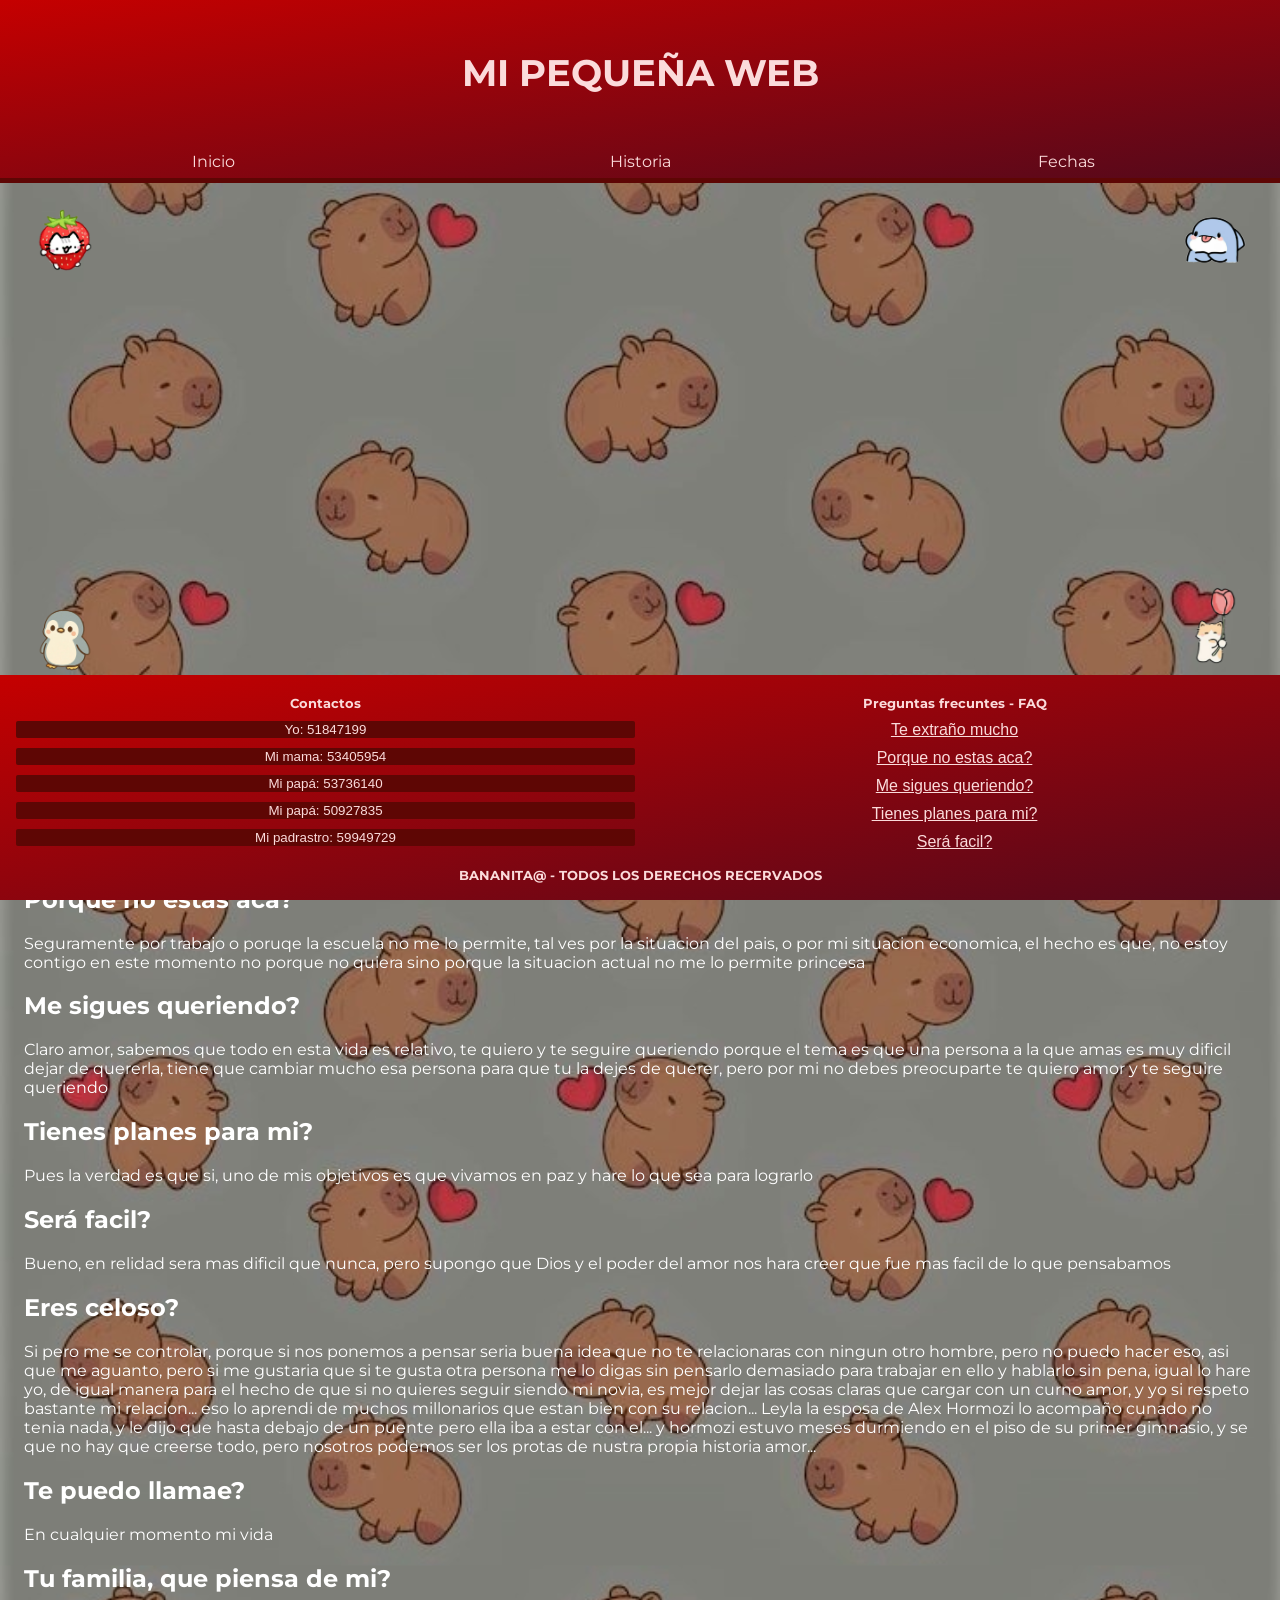
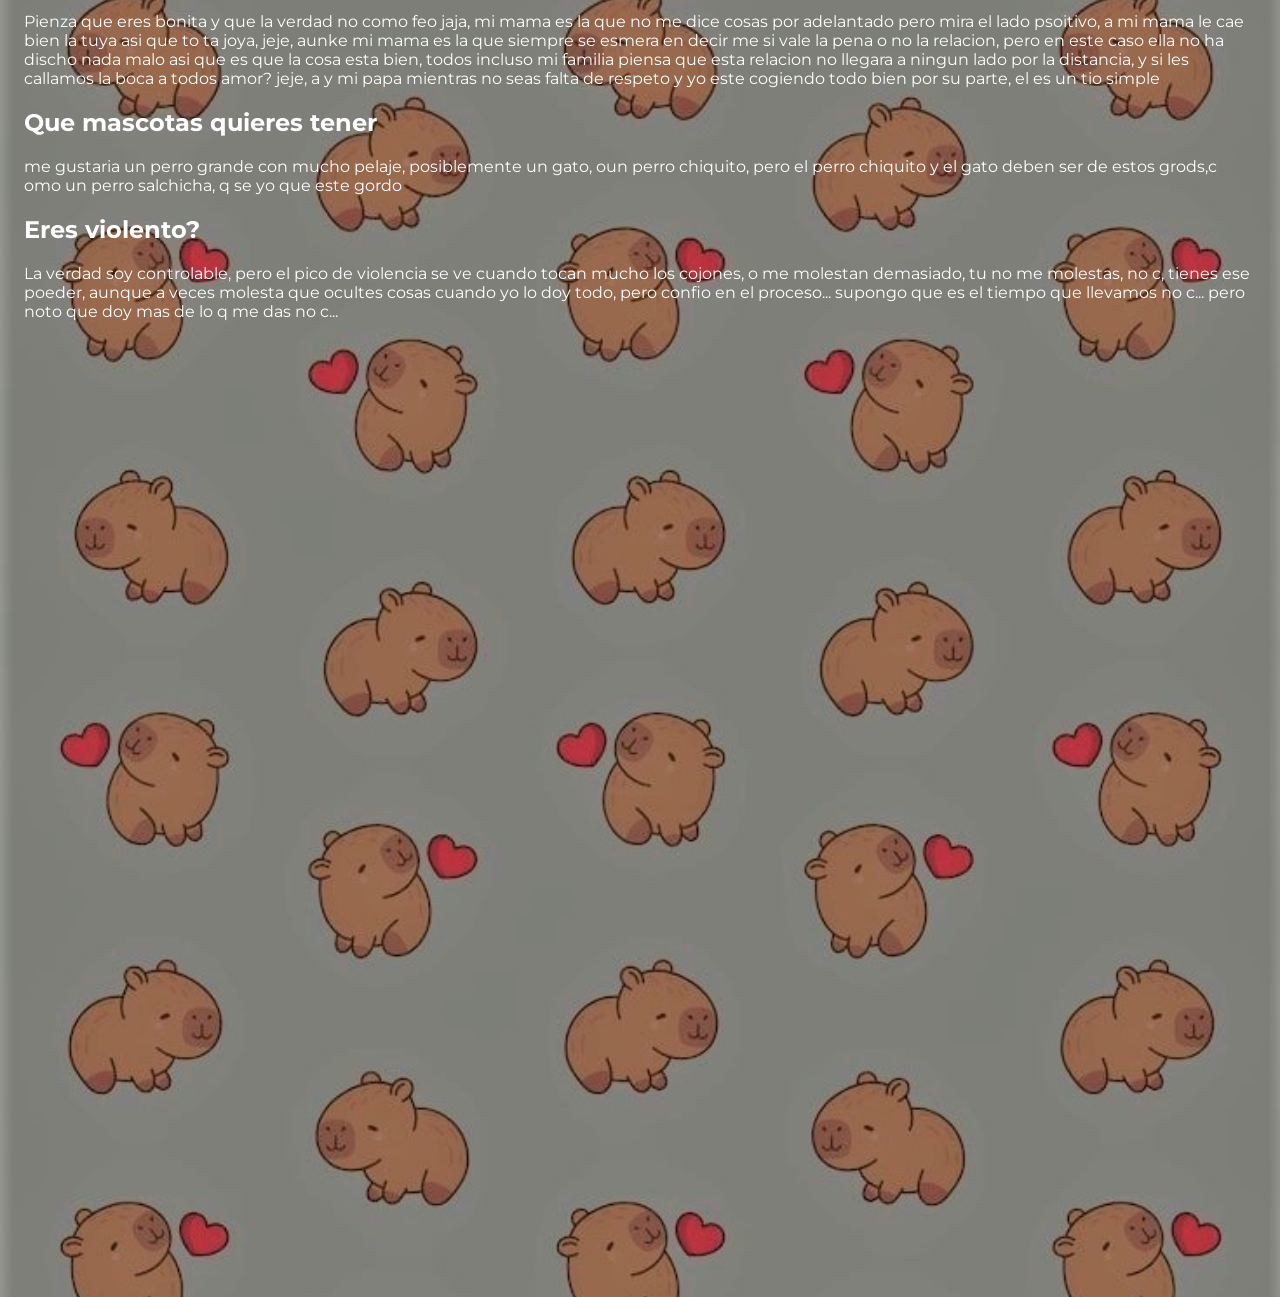
==== src/pages/FAQ.html @ 12393810 "Add files via upload" ====
<!doctype html>
<html lang="en">
  <head>
    <meta charset="UTF-8" />
    <meta name="viewport" content="width=device-width, initial-scale=1.0" />
    <title>Fechas</title>

    <link rel="stylesheet" href="../styles/styles.css" />

    <link rel="stylesheet" href="../styles/header_styles.css" />
    <link rel="stylesheet" href="../styles/hero_styles.css" />
    <link rel="stylesheet" href="../styles/footer_styles.css" />
    <link rel="stylesheet" href="../styles/FAQ_styles.css" />

    <style>
      @import url("https://fonts.googleapis.com/css2?family=League+Spartan:wght@100..900&family=Montserrat:ital,wght@0,100..900;1,100..900&display=swap");
    </style>
  </head>
  <body>
    <header>
      <h1 class="header_title">MI PEQUEÑA WEB</h1>
      <nav class="header_nav">
        <a class="nav_link" href="../../index.html">Inicio</a>
        <a class="nav_link" href="historia.html">Historia</a>
        <a class="nav_link" href="#">Fechas</a>
      </nav>
    </header>

    <img src="../../media/img/BackgroundEraser_20260227_184609187.png" alt="imagenes" class="imagenes1">
    <img src="../../media/img/BackgroundEraser_20260227_184623193.png" alt="imagenes" class="imagenes2">
    <img src="../../media/img/BackgroundEraser_20260227_184650913.png" alt="imagenes" class="imagenes3">
    <img src="../../media/img/BackgroundEraser_20260227_184728638.png" alt="imagenes" class="imagenes4">

    <section class="FAQ">
      <h1 class="FAQ_title">Preguntas frecuentes</h1>

      <div class="FAQ_contenedor" href="">
        <h2>Te extraño mucho</h2>
        <p>
          Amor, puedes llamarme cuando quieras usando los numeros de abajo, si
          estrañas mi voz o algo no te preocupes estare ahi para ti
        </p>
      </div>
      <div class="FAQ_contenedor" href="">
        <h2>Porque no estas aca?</h2>
        <p>
          Seguramente por trabajo o poruqe la escuela no me lo permite, tal ves por la situacion del pais, o por mi situacion economica, el hecho es que, no estoy contigo en este momento no porque no quiera sino porque la situacion actual no me lo permite princesa
        </p>
      </div>
      <div class="FAQ_contenedor" href="">
        <h2>Me sigues queriendo?</h2>
        <p>
          Claro amor, sabemos que todo en esta vida es relativo, te quiero y te seguire queriendo porque el tema es que una persona a la que amas es muy dificil dejar de quererla, tiene que cambiar mucho esa persona para que tu la dejes de querer, pero por mi no debes preocuparte te quiero amor y te seguire queriendo
        </p>
      </div>
      <div class="FAQ_contenedor" href="">
        <h2>Tienes planes para mi?</h2>
        <p>
          Pues la verdad es que si, uno de mis objetivos es que vivamos en paz y hare lo que sea para lograrlo
        </p>
      </div>
      <div class="FAQ_contenedor" href="">
        <h2>Será facil?</h2>
        <p>
          Bueno, en relidad sera mas dificil que nunca, pero supongo que Dios y el poder del amor nos hara creer que fue mas facil de lo que pensabamos
        </p>
      </div>
      <div class="FAQ_contenedor" href="">
        <h2>Eres celoso?</h2>
        <p>
          Si pero me se controlar, porque si nos ponemos a pensar seria buena idea que no te relacionaras con ningun otro hombre, pero no puedo hacer eso, asi que me aguanto, pero si me gustaria que si te gusta otra persona me lo digas sin pensarlo demasiado para trabajar en ello y hablarlo sin pena, igual lo hare yo, de igual manera para el hecho de que si no quieres seguir siendo mi novia, es mejor dejar las cosas claras que cargar con un curno amor, y yo si respeto bastante mi relacion... eso lo aprendi de muchos millonarios que estan bien con su relacion... Leyla la esposa de Alex Hormozi lo acompaño cunado no tenia nada, y le dijo que hasta debajo de un puente pero ella iba a estar con el... y hormozi estuvo meses durmiendo en el piso de su primer gimnasio, y se que no hay que creerse todo, pero nosotros podemos ser los protas de nustra propia historia amor...
        </p>
      </div>
      <div class="FAQ_contenedor" href="">
        <h2>Te puedo llamae?</h2>
        <p>
          En cualquier momento mi vida
        </p>
      </div>
      <div class="FAQ_contenedor" href="">
        <h2>Tu familia, que piensa de mi?</h2>
        <p>
          Pienza que eres bonita y que la verdad no como feo jaja, mi mama es la que no me dice cosas por adelantado pero mira el lado psoitivo, a mi mama le cae bien la tuya asi que to ta joya, jeje, aunke mi mama es la que siempre se esmera en decir me si vale la pena o no la relacion, pero en este caso ella no ha discho nada malo asi que es que la cosa esta bien, todos incluso mi familia piensa que esta relacion no llegara a ningun lado por la distancia, y si les callamos la boca a todos amor? jeje, a y mi papa mientras no seas falta de respeto y yo este cogiendo todo bien por su parte, el es un tio simple
        </p>
      </div>
      <div class="FAQ_contenedor" href="">
        <h2>Que mascotas quieres tener</h2>
        <p>
          me gustaria un perro grande con mucho pelaje, posiblemente un gato, oun perro chiquito, pero el perro chiquito y el gato deben ser de estos grods,c omo un perro salchicha, q se yo que este gordo
        </p>
      </div>
      <div class="FAQ_contenedor" href="">
        <h2>Eres violento?</h2>
        <p>
          La verdad soy controlable, pero el pico de violencia se ve cuando tocan mucho los cojones, o me molestan demasiado, tu no me molestas, no c, tienes ese poeder, aunque a veces molesta que ocultes cosas cuando yo lo doy todo, pero confio en el proceso... supongo que es el tiempo que llevamos no c... pero noto que doy mas de lo q me das no c... 
        </p>
      </div>
    </section>

    <footer>
        
        <div class="footer_contactos">
            
            <h3 class="footer_contactos_title">Contactos</h3>
            <button onclick="llamarme()" class="footer_contactos_button">Yo: 51847199</button>
            <button onclick="llamarmeMama()" id="mama" class="footer_contactos_button">Mi mama: 53405954</button>
            <button onclick="llamarmePapa()" id="papa" class="footer_contactos_button">Mi papá: 53736140</button>
            <button onclick="llamarmePapacorp()" id="papacorp" class="footer_contactos_button">Mi papá: 50927835</button>
            <button onclick="llamarmePadrastro()" id="padrastro" class="footer_contactos_button">Mi padrastro: 59949729</button>

        </div>
        <div class="footer_FAQ">
            <h3 class="footer_FAQ_title">Preguntas frecuntes - FAQ</h3>
            <a class="footer_FAQ_link" href="FAQ.html">Te extraño mucho</a>
            <a class="footer_FAQ_link" href="FAQ.html">Porque no estas aca?</a>
            <a class="footer_FAQ_link" href="FAQ.html">Me sigues queriendo?</a>
            <a class="footer_FAQ_link" href="FAQ.html">Tienes planes para mi?</a>
            <a class="footer_FAQ_link" href="FAQ.html">Será facil?</a>
        </div>
        <h3 class="footer_title">BANANITA@ - TODOS LOS DERECHOS RECERVADOS</h3>
    </footer>
    <script src="../script/telefonos.js"></script>
  </body>
</html>
---- src/styles/styles.css ----
@import url("https://fonts.googleapis.com/css2?family=Imperial+Script&family=Montserrat:ital,wght@0,100..900;1,100..900&display=swap");

:root {
  --color-primario: #830806;
  --color-primario-oscuro: #5e0604;
  --color-secundario: #fbdbdb;
  --color-text: #ffffff;

  --color-degradado: #ee0039;
  --color-degradado2: #54091b;
}

html {
  width: 100vw;
  height: 100vh;
}

body {
  background: url(../../media/img/1d46156795eb506b9d9f5d7898989790.jpg);
  background-size: cover;
  background-position: center;
  color: var(--color-text);
  font-family: "Montserrat", sans-serif;
  font-optical-sizing: auto;
  font-weight: 400;
  font-style: normal;

  width: 100%;
  height: 100%;

  margin: 0;

  position: absolute;
}

.imagenes1 {
  position: fixed;
  width: 120px;
  left: 5px;
  bottom: 200px;
  z-index: 9999;
}
.imagenes2 {
  position: fixed;
  width: 120px;
  right: 5px;
  bottom: 200px;

  z-index: 9999;
}
.imagenes3 {
  position: fixed;
  width: 120px;
  z-index: 9999;
  left: 5px;
  top: 180px;
}
.imagenes4 {
  position: fixed;
  width: 120px;
  z-index: 9999;
  right: 5px;
  top: 180px;
}

@keyframes corazon {
  0% {
    transform: scale(1);
  }

  20% {
    opacity: 1;
    transform: scale(1.3);
  }
  40% {
    opacity: 1;
    transform: scale(1.1);
  }
  60% {
    opacity: 1;
    transform: scale(1.2);
  }
  80% {
    transform: scale(1);
  }
}

.corazon {
  position: fixed;
  top: 220px;
  right: 44%;
  z-index: 90000;
  opacity: 0.6;
  animation:  3s corazon ease-in-out infinite;
  width: 50px;
}
---- src/styles/header_styles.css ----
header{
    position: fixed;
    top: 0;

    height: 20%;
    width: 100%;
    z-index: 1000px;

    display: flex;
    flex-direction: column;
    align-items: center;
    justify-content: space-between;
    box-sizing: border-box;


    background: linear-gradient(to top left, #54091b , #c50000);
    color: var(--color-secundario);

    
}

.header_title{
    margin: 0;
    padding-top: 50px;
    


    font-size: 2.3rem;
}

nav{
    display: flex;
    align-items: center;
    justify-content: space-around;
    height: 2rem;
    width: 100%;
}
.nav_link{
    display: flex;
    align-items: center;
    justify-content: center;
    text-decoration: none;
    color: var(--color-secundario);
    width: 100%;
    height: 100%;
    text-align: center;

    transition: all 0.2s ease-in-out 0s;

    border-bottom: solid var(--color-primario-oscuro) 5px ;
}
---- src/styles/hero_styles.css ----
.hero{
    width: 100vw;
    height: 100vh;
    


    display: flex;
    flex-direction: column;

    align-items: center;
    justify-content: center;

    background-image: url(../../media/img/1d46156795eb506b9d9f5d7898989790.jpg) cover center repeat;

}


.hero_title{
    font-size: 3rem;
    text-align: center;
    margin: 1rem;
}
.hero_text{
    padding: 1.5rem;
    margin: 0;
    text-align: center;
}
---- src/styles/footer_styles.css ----
footer{
    position: fixed;
    bottom: 0;
    box-sizing: border-box;

    width: 100%;
    height: 25%;
    padding: 1rem;

    display: grid;
    grid-template-columns: 1fr 1fr;
    grid-template-rows: auto auto;
    gap: 10px;

    background: linear-gradient(to top left, #54091b , #c50000);
    color: var(--color-secundario);
    z-index: 1000;

    


}

.footer_title{
    width: 100%;
    margin: 0;
    grid-column: span 2 ;

    font-size: 0.8rem;
    text-align: center;
}

.footer_contactos{
    display: flex;
    flex-direction: column;
    align-items: center;
}

.footer_contactos_button{
    width: 100%;
    margin: 5px;
    border: none;
    box-sizing: border-box;

    background-color: var(--color-primario-oscuro);
    color: var(--color-secundario);
    border-radius: 2px;

}

.footer_contactos_title{
    font-size: 0.8rem;
    margin: 5px;
    text-align: center;
}

.footer_FAQ{
    display: flex;
    flex-direction: column;
    align-items: center;
}
.footer_FAQ_title{
    font-size: 0.8rem;
    margin: 5px;
    text-align: center;
}
.footer_FAQ_link{
    font-family: Arial, Helvetica, sans-serif;
    color: var(--color-secundario);
    margin: 5px;
}
---- src/styles/FAQ_styles.css ----
.FAQ{
    margin-top: 55%;

    padding: 1.5rem;

  
    padding-bottom: 75%;
}
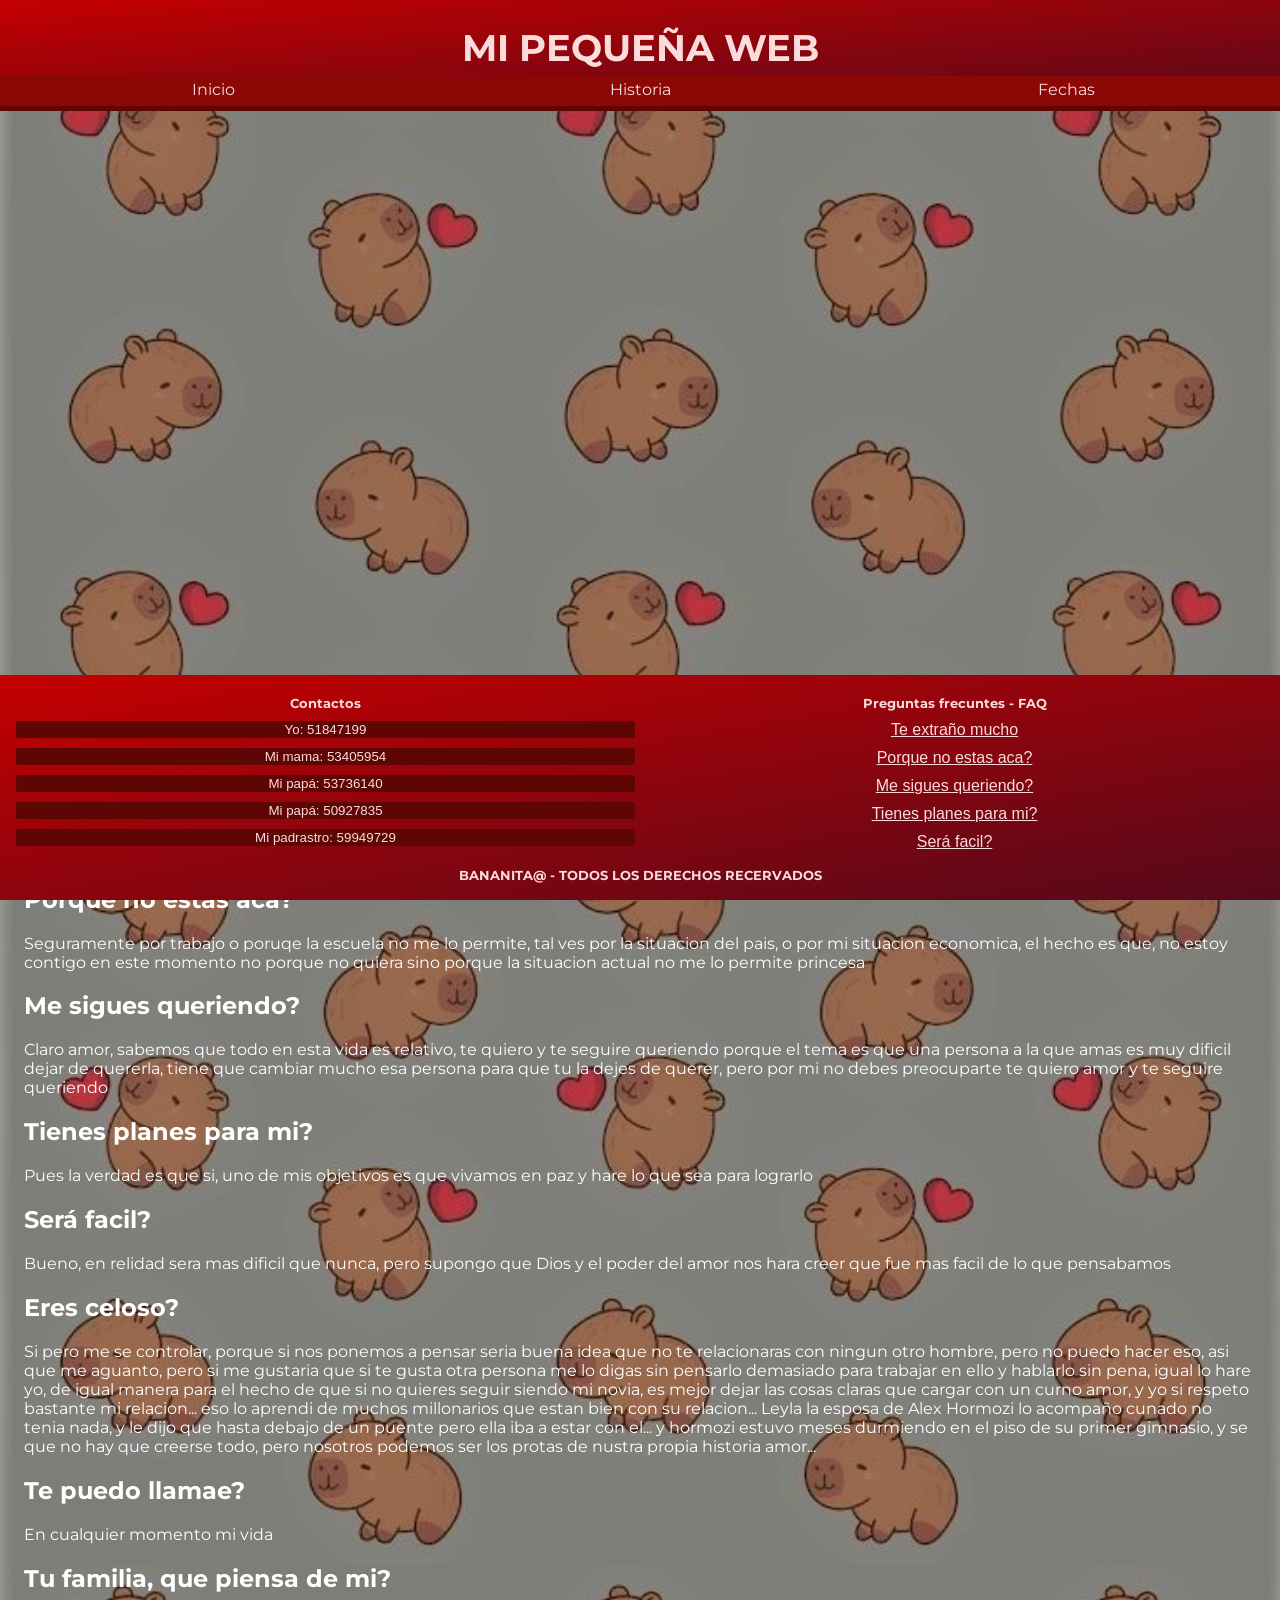
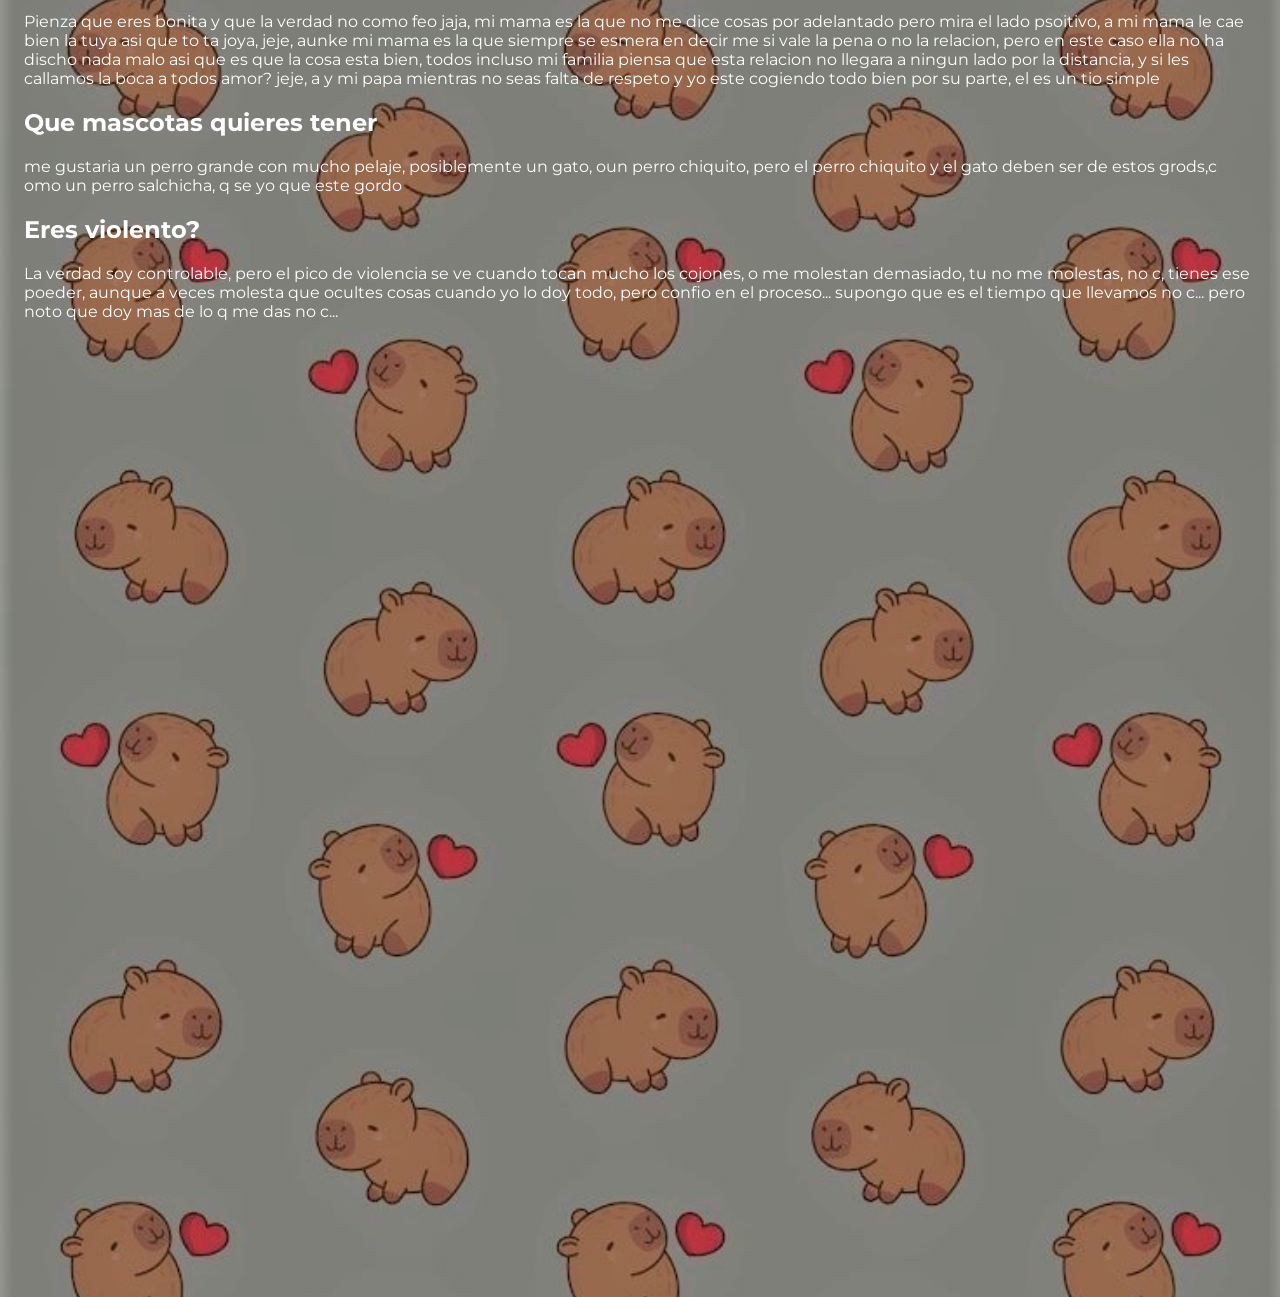
==== commit 3e5f8ee4: "Add files via upload" ====
--- a/src/pages/FAQ.html
+++ b/src/pages/FAQ.html
@@ -26,10 +26,7 @@
       </nav>
     </header>
 
-    <img src="../../media/img/BackgroundEraser_20260227_184609187.png" alt="imagenes" class="imagenes1">
-    <img src="../../media/img/BackgroundEraser_20260227_184623193.png" alt="imagenes" class="imagenes2">
-    <img src="../../media/img/BackgroundEraser_20260227_184650913.png" alt="imagenes" class="imagenes3">
-    <img src="../../media/img/BackgroundEraser_20260227_184728638.png" alt="imagenes" class="imagenes4">
+    
 
     <section class="FAQ">
       <h1 class="FAQ_title">Preguntas frecuentes</h1>
--- a/src/styles/styles.css
+++ b/src/styles/styles.css
@@ -3,6 +3,7 @@
 :root {
   --color-primario: #830806;
   --color-primario-oscuro: #5e0604;
+  --color-primario-claro: #8c0806;
   --color-secundario: #fbdbdb;
   --color-text: #ffffff;
 
@@ -35,32 +36,32 @@
 
 .imagenes1 {
   position: fixed;
-  width: 120px;
-  left: 5px;
-  bottom: 200px;
+  width: 90px;
+  left: 1px;
+  bottom: 240px;
   z-index: 9999;
 }
 .imagenes2 {
   position: fixed;
-  width: 120px;
-  right: 5px;
-  bottom: 200px;
+  width: 90px;
+  right: 1px;
+  bottom: 240px;
 
   z-index: 9999;
 }
 .imagenes3 {
   position: fixed;
-  width: 120px;
+  width: 90px;
   z-index: 9999;
-  left: 5px;
-  top: 180px;
+  left: 1px;
+  top: 120px;
 }
 .imagenes4 {
   position: fixed;
-  width: 120px;
+  width: 90px;
   z-index: 9999;
-  right: 5px;
-  top: 180px;
+  right: 1px;
+  top: 120px;
 }
 
 @keyframes corazon {
@@ -87,7 +88,7 @@
 
 .corazon {
   position: fixed;
-  top: 220px;
+  top: 150px;
   right: 44%;
   z-index: 90000;
   opacity: 0.6;
--- a/src/styles/header_styles.css
+++ b/src/styles/header_styles.css
@@ -2,7 +2,7 @@
     position: fixed;
     top: 0;
 
-    height: 20%;
+    height: 12%;
     width: 100%;
     z-index: 1000px;
 
@@ -21,7 +21,8 @@
 
 .header_title{
     margin: 0;
-    padding-top: 50px;
+    padding-top: 25px;
+    padding-bottom: 5px;
     
 
 
@@ -34,6 +35,7 @@
     justify-content: space-around;
     height: 2rem;
     width: 100%;
+    background-color: var(--color-primario-claro);
 }
 .nav_link{
     display: flex;
--- a/src/styles/hero_styles.css
+++ b/src/styles/hero_styles.css
@@ -1,6 +1,6 @@
 .hero{
     width: 100vw;
-    height: 100vh;
+    height: 90vh;
     
 
 
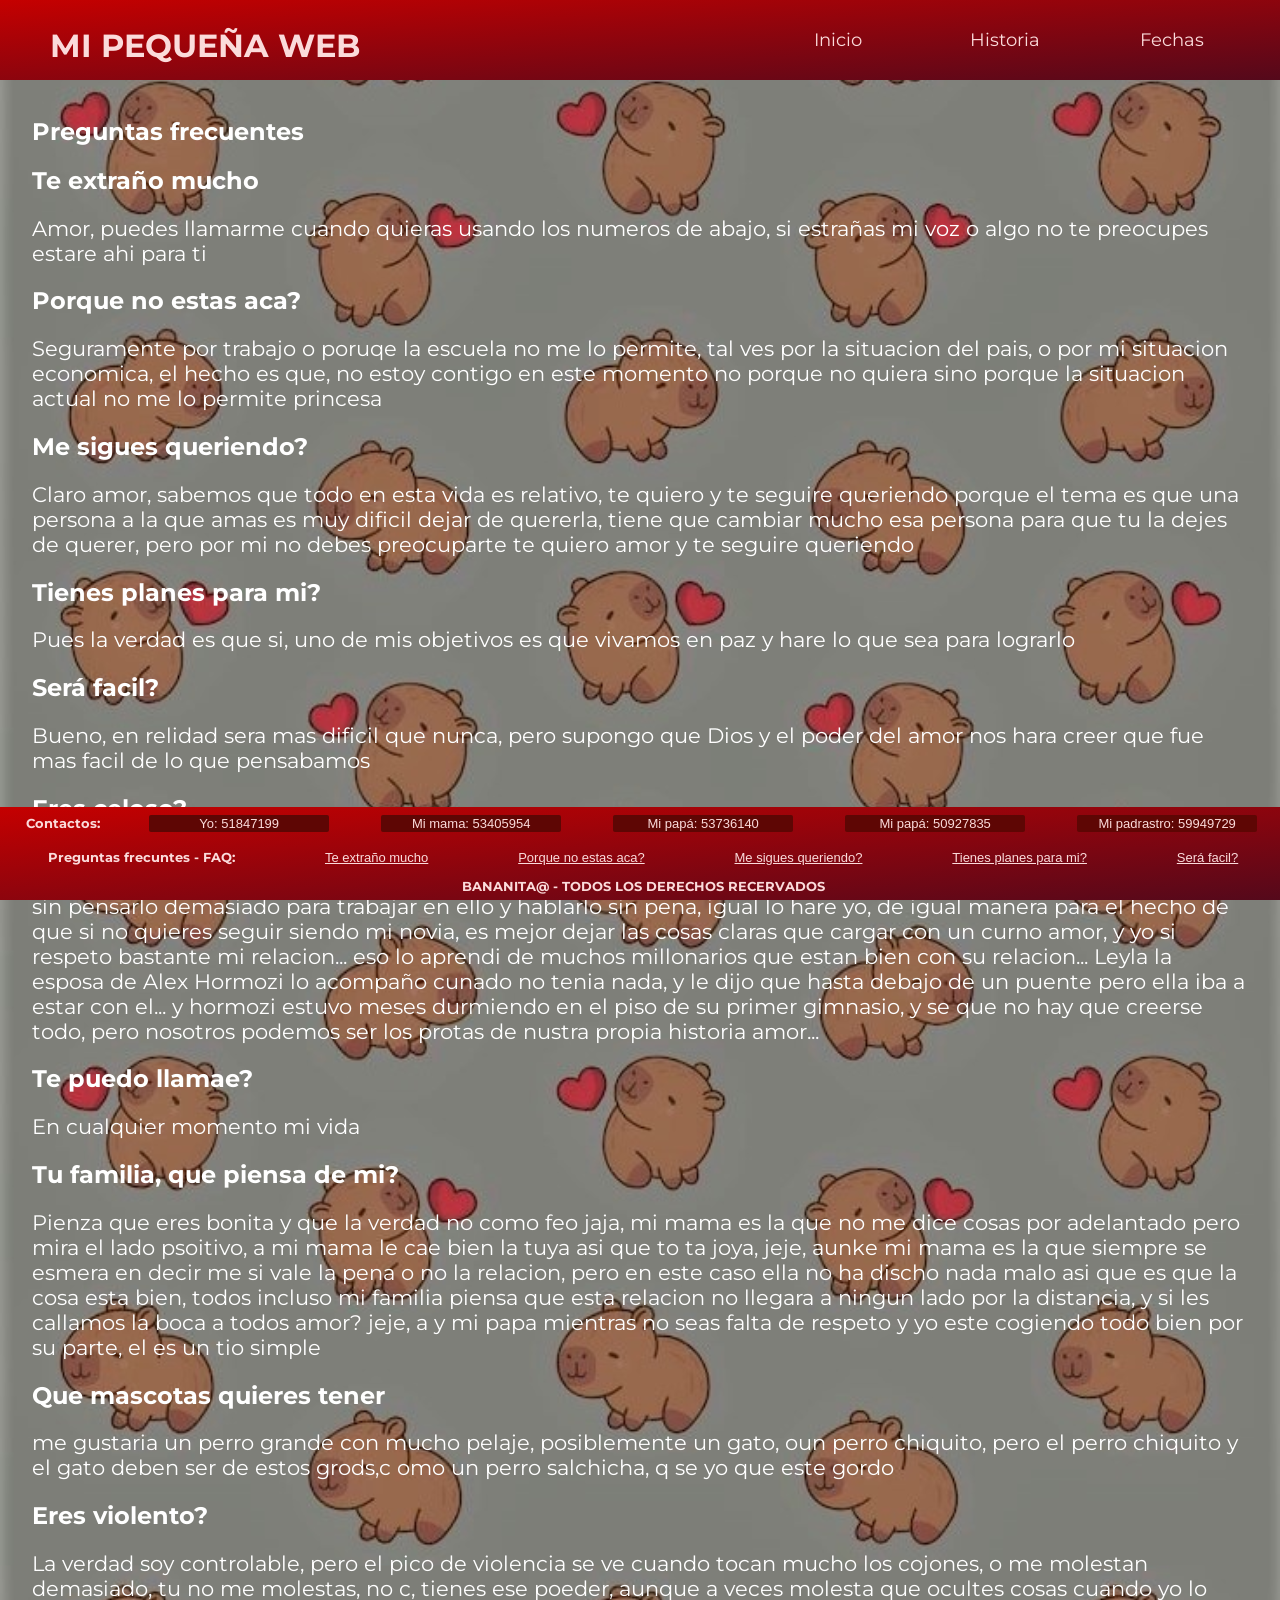
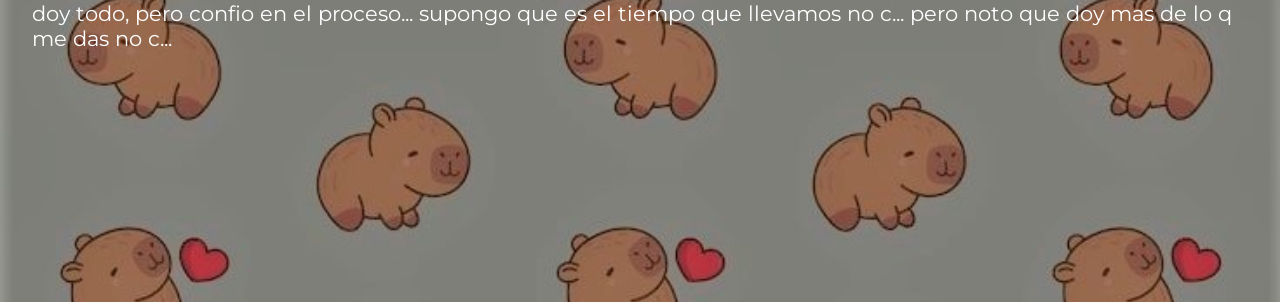
==== commit 3db1cde1: "Add files via upload" ====
--- a/src/pages/FAQ.html
+++ b/src/pages/FAQ.html
@@ -22,7 +22,7 @@
       <nav class="header_nav">
         <a class="nav_link" href="../../index.html">Inicio</a>
         <a class="nav_link" href="historia.html">Historia</a>
-        <a class="nav_link" href="#">Fechas</a>
+        <a class="nav_link" href="fechas.html">Fechas</a>
       </nav>
     </header>
 
@@ -98,7 +98,7 @@
         
         <div class="footer_contactos">
             
-            <h3 class="footer_contactos_title">Contactos</h3>
+            <h3 class="footer_contactos_title">Contactos:</h3>
             <button onclick="llamarme()" class="footer_contactos_button">Yo: 51847199</button>
             <button onclick="llamarmeMama()" id="mama" class="footer_contactos_button">Mi mama: 53405954</button>
             <button onclick="llamarmePapa()" id="papa" class="footer_contactos_button">Mi papá: 53736140</button>
@@ -107,7 +107,7 @@
 
         </div>
         <div class="footer_FAQ">
-            <h3 class="footer_FAQ_title">Preguntas frecuntes - FAQ</h3>
+            <h3 class="footer_FAQ_title">Preguntas frecuntes - FAQ:</h3>
             <a class="footer_FAQ_link" href="FAQ.html">Te extraño mucho</a>
             <a class="footer_FAQ_link" href="FAQ.html">Porque no estas aca?</a>
             <a class="footer_FAQ_link" href="FAQ.html">Me sigues queriendo?</a>
--- a/src/styles/styles.css
+++ b/src/styles/styles.css
@@ -33,65 +33,3 @@
 
   position: absolute;
 }
-
-.imagenes1 {
-  position: fixed;
-  width: 90px;
-  left: 1px;
-  bottom: 240px;
-  z-index: 9999;
-}
-.imagenes2 {
-  position: fixed;
-  width: 90px;
-  right: 1px;
-  bottom: 240px;
-
-  z-index: 9999;
-}
-.imagenes3 {
-  position: fixed;
-  width: 90px;
-  z-index: 9999;
-  left: 1px;
-  top: 120px;
-}
-.imagenes4 {
-  position: fixed;
-  width: 90px;
-  z-index: 9999;
-  right: 1px;
-  top: 120px;
-}
-
-@keyframes corazon {
-  0% {
-    transform: scale(1);
-  }
-
-  20% {
-    opacity: 1;
-    transform: scale(1.3);
-  }
-  40% {
-    opacity: 1;
-    transform: scale(1.1);
-  }
-  60% {
-    opacity: 1;
-    transform: scale(1.2);
-  }
-  80% {
-    transform: scale(1);
-  }
-}
-
-.corazon {
-  position: fixed;
-  top: 150px;
-  right: 44%;
-  z-index: 90000;
-  opacity: 0.6;
-  animation:  3s corazon ease-in-out infinite;
-  width: 50px;
-}
--- a/src/styles/header_styles.css
+++ b/src/styles/header_styles.css
@@ -1,53 +1,150 @@
-header{
-    position: fixed;
-    top: 0;
+header {
+  position: fixed;
+  top: 0;
 
-    height: 12%;
-    width: 100%;
-    z-index: 1000px;
+  height: 80px;
+  width: 100%;
+  z-index: 1000px;
 
-    display: flex;
-    flex-direction: column;
+  display: flex;
+  flex-direction: column;
+  align-items: center;
+  justify-content: space-between;
+  box-sizing: border-box;
+
+  background: linear-gradient(to top left, #54091b, #c50000);
+  color: var(--color-secundario);
+}
+
+.header_title {
+  margin: 0;
+  padding-top: 25px;
+  padding-bottom: 5px;
+
+  font-size: 2rem;
+}
+
+nav {
+  display: flex;
+  align-items: center;
+  justify-content: space-around;
+  height: 2rem;
+  width: 100%;
+  background-color: var(--color-primario-claro);
+}
+.nav_link {
+  display: flex;
+  align-items: center;
+  justify-content: center;
+  text-decoration: none;
+  color: var(--color-secundario);
+  width: 100%;
+  height: 100%;
+  text-align: center;
+
+  transition: all 0.2s ease-in-out 0s;
+
+  border-bottom: solid var(--color-primario-oscuro) 5px;
+}
+
+@media (min-width: 992px) {
+  header {
+    flex-direction: row;
     align-items: center;
     justify-content: space-between;
     box-sizing: border-box;
+  }
+  .header_title {
+    margin: 0;
+    padding-top: 15px;
+    padding-bottom: 5px;
+    margin-left: 50px;
 
+    font-size: 2rem;
+  }
 
-    background: linear-gradient(to top left, #54091b , #c50000);
-    color: var(--color-secundario);
-
-    
-}
-
-.header_title{
-    margin: 0;
-    padding-top: 25px;
-    padding-bottom: 5px;
-    
-
-
-    font-size: 2.3rem;
-}
-
-nav{
-    display: flex;
-    align-items: center;
-    justify-content: space-around;
+  nav {
     height: 2rem;
-    width: 100%;
-    background-color: var(--color-primario-claro);
-}
-.nav_link{
-    display: flex;
-    align-items: center;
-    justify-content: center;
-    text-decoration: none;
-    color: var(--color-secundario);
+    width: 500px;
+    background-color: transparent;
+  }
+  .nav_link {
     width: 100%;
     height: 100%;
     text-align: center;
 
     transition: all 0.2s ease-in-out 0s;
 
-    border-bottom: solid var(--color-primario-oscuro) 5px ;
-}+    border-bottom: none;
+    margin-right: 50PX;
+    cursor: pointer;
+  }
+}
+@media (min-width: 1200px) {
+    header {
+    flex-direction: row;
+    align-items: center;
+    justify-content: space-between;
+    box-sizing: border-box;
+  }
+  .header_title {
+    margin: 0;
+    padding-top: 15px;
+    padding-bottom: 5px;
+    margin-left: 50px;
+
+    font-size: 2rem;
+  }
+
+  nav {
+    height: 2rem;
+    width: 500px;
+    background-color: transparent;
+  }
+  .nav_link {
+    width: 100%;
+    height: 100%;
+    text-align: center;
+
+    transition: all 0.2s ease-in-out 0s;
+
+    border-bottom: none;
+    margin-right: 50PX;
+    cursor: pointer;
+    font-size: 18px;
+  }
+}
+@media (min-width: 1400px) {
+    header {
+    flex-direction: row;
+    align-items: center;
+    justify-content: space-between;
+    box-sizing: border-box;
+  }
+  .header_title {
+    margin: 0;
+    padding-top: 15px;
+    padding-bottom: 5px;
+    margin-left: 50px;
+
+    font-size: 2rem;
+  }
+
+  nav {
+    height: 2rem;
+    width: 700px;
+    background-color: transparent;
+  }
+  .nav_link {
+    width: 100%;
+    height: 100%;
+    text-align: center;
+
+    transition: all 0.2s ease-in-out 0s;
+
+    border-bottom: none;
+    margin-right: 50PX;
+    cursor: pointer;
+    font-size: 18px;
+  }
+}
--- a/src/styles/hero_styles.css
+++ b/src/styles/hero_styles.css
@@ -1,27 +1,226 @@
-.hero{
-    width: 100vw;
-    height: 90vh;
-    
-
-
-    display: flex;
-    flex-direction: column;
-
-    align-items: center;
-    justify-content: center;
-
-    background-image: url(../../media/img/1d46156795eb506b9d9f5d7898989790.jpg) cover center repeat;
-
-}
-
-
-.hero_title{
-    font-size: 3rem;
-    text-align: center;
-    margin: 1rem;
-}
-.hero_text{
-    padding: 1.5rem;
-    margin: 0;
-    text-align: center;
-}+.hero {
+  width: 100vw;
+  height: 90vh;
+
+  display: flex;
+  flex-direction: column;
+
+  align-items: center;
+  justify-content: center;
+
+  background-image:
+    url(../../media/img/1d46156795eb506b9d9f5d7898989790.jpg), cover, center,
+    repeat;
+}
+
+.hero_title {
+  font-size: 2rem;
+  text-align: center;
+  margin: 1rem;
+}
+.hero_text {
+  padding: 1.5rem;
+  margin: 0;
+  text-align: center;
+  font-size: 1rem;
+}
+
+.imagenes1 {
+  position: fixed;
+  width: 70px;
+  left: 1px;
+  bottom: 210px;
+  z-index: 9999;
+}
+.imagenes2 {
+  position: fixed;
+  width: 70px;
+  right: 1px;
+  bottom: 210px;
+
+  z-index: 9999;
+}
+.imagenes3 {
+  position: fixed;
+  width: 70px;
+  z-index: 9999;
+  left: 1px;
+  top: 90px;
+}
+.imagenes4 {
+  position: fixed;
+  width: 70px;
+  z-index: 9999;
+  right: 1px;
+  top: 90px;
+}
+
+@keyframes corazon {
+  0% {
+    transform: scale(1);
+  }
+
+  20% {
+    opacity: 1;
+    transform: scale(1.3);
+  }
+  40% {
+    opacity: 1;
+    transform: scale(1.1);
+  }
+  60% {
+    opacity: 1;
+    transform: scale(1.2);
+  }
+  80% {
+    transform: scale(1);
+  }
+}
+
+.corazon {
+  position: fixed;
+  top: 100px;
+  right: 45%;
+  z-index: 90000;
+  opacity: 0.6;
+  animation: 3s corazon ease-in-out infinite;
+  width: 40px;
+}
+
+.fotos1 {
+  border-radius: 100%;
+  width: 50px;
+  position: fixed;
+  top: 100px;
+  left: 120px;
+  border: solid 2px var(--color-secundario);
+}
+.fotos2 {
+  border-radius: 100%;
+  width: 50px;
+  position: fixed;
+  top: 100px;
+  right: 120px;
+  border: solid 2px var(--color-secundario);
+}
+
+@media (min-width: 576px) {
+  .corazon {
+    width: 80px;
+    top: 120px;
+    right: 43%;
+  }
+
+  .fotos1 {
+    top: 150px;
+    left: 180px;
+
+    width: 80px;
+  }
+  .fotos2 {
+    top: 150px;
+    right: 180px;
+
+    width: 80px;
+  }
+}
+@media (min-width: 768px) {
+  .corazon {
+    width: 80px;
+    top: 120px;
+    right: 43%;
+  }
+
+  .fotos1 {
+    top: 150px;
+    left: 180px;
+
+    width: 80px;
+  }
+  .fotos2 {
+    top: 150px;
+    right: 180px;
+
+    width: 80px;
+  }
+}
+@media (min-width: 992px) {
+  .corazon {
+    width: 80px;
+    top: 120px;
+    right: 46%;
+  }
+
+  .fotos1 {
+    top: 130px;
+    left: 360px;
+
+    width: 100px;
+  }
+  .fotos2 {
+    top: 130px;
+    right: 360px;
+
+    width: 100px;
+  }
+
+  .imagenes1{
+    width: 100px;
+  }
+  .imagenes2{
+    width: 100px;
+  }
+  .imagenes3{
+    width: 100px;
+  }
+  .imagenes4{
+  width: 100px;    
+  }
+}
+@media (min-width: 1200px) {
+  .corazon {
+    width: 80px;
+    top: 120px;
+    right: 46.5%;
+  }
+
+  .fotos1 {
+    top: 130px;
+    left: 460px;
+
+    width: 100px;
+  }
+  .fotos2 {
+    top: 130px;
+    right: 460px;
+
+    width: 100px;
+  }
+
+  .hero_title {
+  font-size: 2.8rem;
+}
+.hero_text {
+  font-size: 1.5rem;
+}
+}
+@media (min-width: 1400px) {
+  .corazon {
+    width: 80px;
+    top: 120px;
+    right: 47.5%;
+  }
+
+  .fotos1 {
+    top: 130px;
+    left: 670px;
+
+    width: 100px;
+  }
+  .fotos2 {
+    top: 130px;
+    right: 670px;
+
+    width: 100px;
+  }
+}
--- a/src/styles/footer_styles.css
+++ b/src/styles/footer_styles.css
@@ -1,71 +1,137 @@
-footer{
-    position: fixed;
-    bottom: 0;
-    box-sizing: border-box;
+footer {
+  position: fixed;
+  bottom: 0px;
 
+  width: 100%;
+  height: 160px;
+  padding: 0.2rem;
+  padding-bottom: 30px;
+
+  display: grid;
+  grid-template-columns: 1fr 1fr;
+  grid-template-rows: auto auto;
+  gap: 10px;
+
+  background: linear-gradient(to top left, #54091b, #c50000);
+  color: var(--color-secundario);
+  z-index: 1000;
+}
+
+.footer_title {
+  width: 100%;
+  margin: 0;
+  grid-column: span 2;
+
+  font-size: 0.8rem;
+  text-align: center;
+}
+
+.footer_contactos {
+  display: flex;
+  flex-direction: column;
+  align-items: center;
+}
+
+.footer_contactos_button {
+  width: 100%;
+  margin: 2px;
+  border: none;
+  box-sizing: border-box;
+
+  background-color: var(--color-primario-oscuro);
+  color: var(--color-secundario);
+  border-radius: 2px;
+  font-size: 13px;
+  cursor: pointer;
+}
+
+.footer_contactos_title {
+  font-size: 0.8rem;
+  margin: 2px;
+  text-align: center;
+}
+
+.footer_FAQ {
+  display: flex;
+  flex-direction: column;
+  align-items: center;
+}
+.footer_FAQ_title {
+  font-size: 0.8rem;
+  margin: 2px;
+  text-align: center;
+}
+.footer_FAQ_link {
+  font-family: Arial, Helvetica, sans-serif;
+  color: var(--color-secundario);
+  margin: 2px;
+
+  font-size: 13px;
+}
+
+@media (min-width: 1200px) {
+  footer {
     width: 100%;
-    height: 25%;
-    padding: 1rem;
+    height: 90px;
+    padding: 0.2rem;
+    padding-bottom: 0px;
 
     display: grid;
-    grid-template-columns: 1fr 1fr;
-    grid-template-rows: auto auto;
+    grid-template-rows: 1fr 1fr 1fr;
+    grid-template-columns: auto;
     gap: 10px;
+  }
 
-    background: linear-gradient(to top left, #54091b , #c50000);
-    color: var(--color-secundario);
-    z-index: 1000;
+  .footer_title {
+    grid-column: span 1;
+  }
+  .footer_contactos {
+    display: flex;
+    flex-direction: row;
+    align-items: center;
+    justify-content: space-around;
+  }
+  .footer_contactos_button {
+    width: 180px;
+    margin: 5px;
+  }
+  .footer_FAQ {
+    display: flex;
+    flex-direction: row;
+    justify-content: space-around;
+    align-items: center;
+  }
+}
+@media (min-width: 1400px) {
+  footer {
+    width: 100%;
+    height: 90px;
+    padding: 0.2rem;
+    padding-bottom: 0px;
 
-    
+    display: grid;
+    grid-template-rows: 1fr 1fr 1fr;
+    grid-template-columns: auto;
+    gap: 10px;
+  }
 
-
+  .footer_title {
+    grid-column: span 1;
+  }
+  .footer_contactos {
+    display: flex;
+    flex-direction: row;
+    align-items: center;
+    justify-content: space-around;
+  }
+  .footer_contactos_button {
+    width: 180px;
+    margin: 5px;
+  }
+  .footer_FAQ {
+    display: flex;
+    flex-direction: row;
+    justify-content: space-around;
+    align-items: center;
+  }
 }
-
-.footer_title{
-    width: 100%;
-    margin: 0;
-    grid-column: span 2 ;
-
-    font-size: 0.8rem;
-    text-align: center;
-}
-
-.footer_contactos{
-    display: flex;
-    flex-direction: column;
-    align-items: center;
-}
-
-.footer_contactos_button{
-    width: 100%;
-    margin: 5px;
-    border: none;
-    box-sizing: border-box;
-
-    background-color: var(--color-primario-oscuro);
-    color: var(--color-secundario);
-    border-radius: 2px;
-
-}
-
-.footer_contactos_title{
-    font-size: 0.8rem;
-    margin: 5px;
-    text-align: center;
-}
-
-.footer_FAQ{
-    display: flex;
-    flex-direction: column;
-    align-items: center;
-}
-.footer_FAQ_title{
-    font-size: 0.8rem;
-    margin: 5px;
-    text-align: center;
-}
-.footer_FAQ_link{
-    font-family: Arial, Helvetica, sans-serif;
-    color: var(--color-secundario);
-    margin: 5px;
-}
--- a/src/styles/FAQ_styles.css
+++ b/src/styles/FAQ_styles.css
@@ -1,8 +1,14 @@
 .FAQ{
-    margin-top: 55%;
+    margin-top: 65px;
 
-    padding: 1.5rem;
+    padding: 2rem;
 
   
-    padding-bottom: 75%;
+    padding-bottom: 230px;
+}
+
+@media (min-width: 1200px) {
+p{
+    font-size: 1.3rem;
+}
 }
